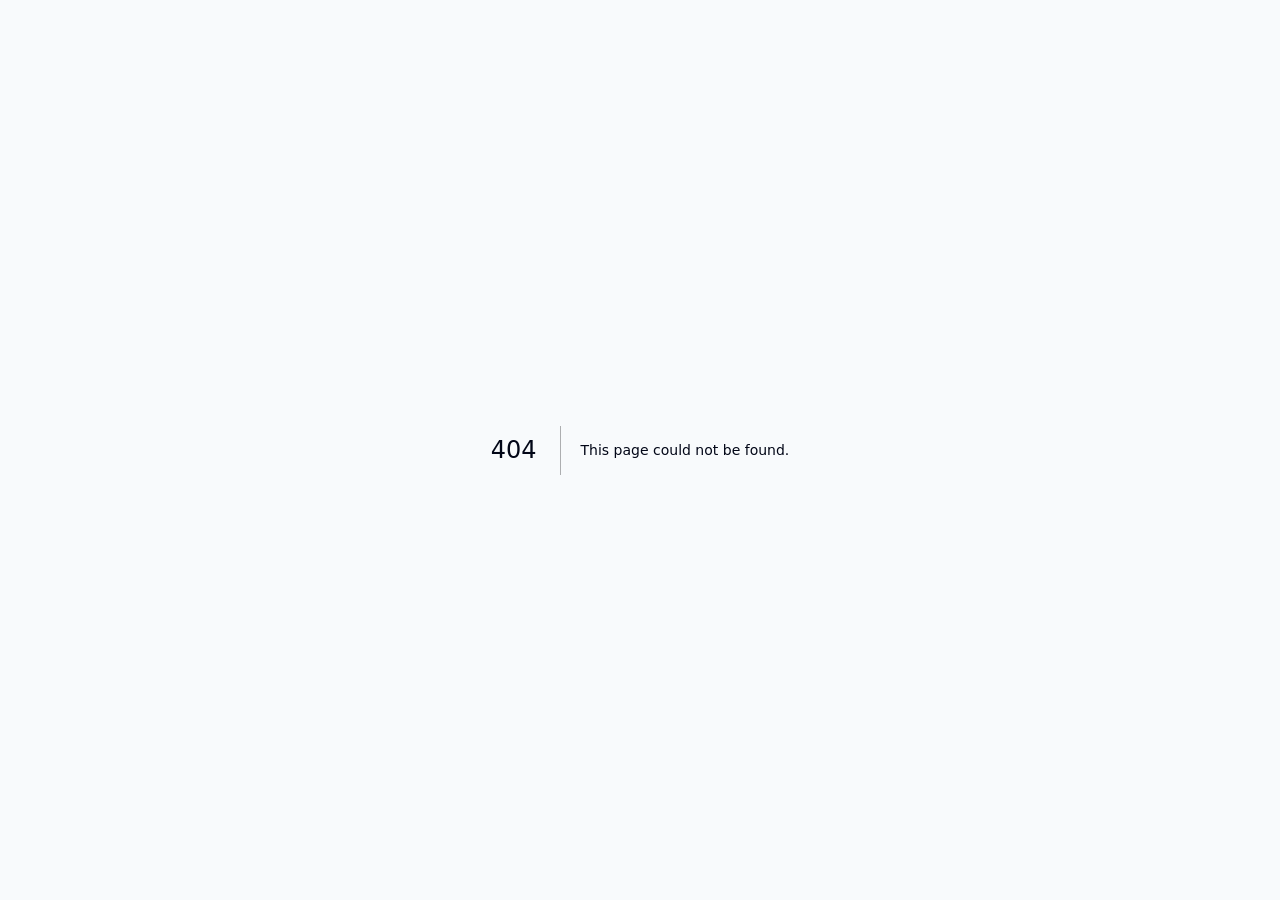
==== 404/index.html @ a160dd70 "Upload iPhone PWA static build" ====
<!DOCTYPE html><!--0t8k7MKoUgMYdH0MTrGW_--><html lang="ko"><head><meta charSet="utf-8"/><meta name="viewport" content="width=device-width, initial-scale=1, viewport-fit=cover"/><link rel="stylesheet" href="/_next/static/css/31eeb3e088074f6b.css" data-precedence="next"/><link rel="preload" as="script" fetchPriority="low" href="/_next/static/chunks/webpack-4772d34723bd25e0.js"/><script src="/_next/static/chunks/4bd1b696-c023c6e3521b1417.js" async=""></script><script src="/_next/static/chunks/255-81ba70bd132d3eed.js" async=""></script><script src="/_next/static/chunks/main-app-3011107ea601bf4b.js" async=""></script><script src="/_next/static/chunks/app/layout-2d18a937ac3cadd8.js" async=""></script><meta name="robots" content="noindex"/><title>404: This page could not be found.</title><meta name="theme-color" content="#0f766e"/><title>깊은샘 묵상</title><meta name="description" content="개인 성경 자료를 읽고 성서일과와 함께 묵상하는 앱"/><meta name="application-name" content="깊은샘 묵상"/><link rel="manifest" href="/manifest.webmanifest"/><meta name="apple-mobile-web-app-capable" content="yes"/><meta name="format-detection" content="telephone=no"/><meta name="mobile-web-app-capable" content="yes"/><meta name="apple-mobile-web-app-title" content="깊은샘 묵상"/><meta name="apple-mobile-web-app-status-bar-style" content="default"/><link rel="icon" href="/icon.svg" type="image/svg+xml"/><link rel="icon" href="/icons/icon-192.png" sizes="192x192" type="image/png"/><link rel="icon" href="/icons/icon-512.png" sizes="512x512" type="image/png"/><link rel="apple-touch-icon" href="/apple-touch-icon.png" sizes="180x180"/><link rel="apple-touch-icon" href="/icons/apple-touch-icon.png" sizes="180x180"/><script src="/_next/static/chunks/polyfills-42372ed130431b0a.js" noModule=""></script></head><body class="bg-slate-50 text-slate-950 antialiased transition-colors dark:bg-[#101418] dark:text-slate-100"><div hidden=""><!--$--><!--/$--></div><script>
(() => {
  try {
    const stored = localStorage.getItem("theme");
    const prefersDark = window.matchMedia("(prefers-color-scheme: dark)").matches;
    const shouldUseDark = stored === "dark" || (!stored || stored === "system") && prefersDark;
    document.documentElement.classList.toggle("dark", shouldUseDark);
  } catch {
    document.documentElement.classList.remove("dark");
  }
})();
</script><div style="font-family:system-ui,&quot;Segoe UI&quot;,Roboto,Helvetica,Arial,sans-serif,&quot;Apple Color Emoji&quot;,&quot;Segoe UI Emoji&quot;;height:100vh;text-align:center;display:flex;flex-direction:column;align-items:center;justify-content:center"><div><style>body{color:#000;background:#fff;margin:0}.next-error-h1{border-right:1px solid rgba(0,0,0,.3)}@media (prefers-color-scheme:dark){body{color:#fff;background:#000}.next-error-h1{border-right:1px solid rgba(255,255,255,.3)}}</style><h1 class="next-error-h1" style="display:inline-block;margin:0 20px 0 0;padding:0 23px 0 0;font-size:24px;font-weight:500;vertical-align:top;line-height:49px">404</h1><div style="display:inline-block"><h2 style="font-size:14px;font-weight:400;line-height:49px;margin:0">This page could not be found.</h2></div></div></div><!--$--><!--/$--><script src="/_next/static/chunks/webpack-4772d34723bd25e0.js" id="_R_" async=""></script><script>(self.__next_f=self.__next_f||[]).push([0])</script><script>self.__next_f.push([1,"1:\"$Sreact.fragment\"\n2:I[747,[\"177\",\"static/chunks/app/layout-2d18a937ac3cadd8.js\"],\"PwaRegister\"]\n3:I[9766,[],\"\"]\n4:I[8924,[],\"\"]\n5:I[4431,[],\"OutletBoundary\"]\n7:I[5278,[],\"AsyncMetadataOutlet\"]\n9:I[4431,[],\"ViewportBoundary\"]\nb:I[4431,[],\"MetadataBoundary\"]\nc:\"$Sreact.suspense\"\ne:I[7150,[],\"\"]\n:HL[\"/_next/static/css/31eeb3e088074f6b.css\",\"style\"]\n"])</script><script>self.__next_f.push([1,"0:{\"P\":null,\"b\":\"0t8k7MKoUgMYdH0MTrGW_\",\"p\":\"\",\"c\":[\"\",\"_not-found\",\"\"],\"i\":false,\"f\":[[[\"\",{\"children\":[\"/_not-found\",{\"children\":[\"__PAGE__\",{}]}]},\"$undefined\",\"$undefined\",true],[\"\",[\"$\",\"$1\",\"c\",{\"children\":[[[\"$\",\"link\",\"0\",{\"rel\":\"stylesheet\",\"href\":\"/_next/static/css/31eeb3e088074f6b.css\",\"precedence\":\"next\",\"crossOrigin\":\"$undefined\",\"nonce\":\"$undefined\"}]],[\"$\",\"html\",null,{\"lang\":\"ko\",\"suppressHydrationWarning\":true,\"children\":[\"$\",\"body\",null,{\"className\":\"bg-slate-50 text-slate-950 antialiased transition-colors dark:bg-[#101418] dark:text-slate-100\",\"children\":[[\"$\",\"script\",null,{\"dangerouslySetInnerHTML\":{\"__html\":\"\\n(() =\u003e {\\n  try {\\n    const stored = localStorage.getItem(\\\"theme\\\");\\n    const prefersDark = window.matchMedia(\\\"(prefers-color-scheme: dark)\\\").matches;\\n    const shouldUseDark = stored === \\\"dark\\\" || (!stored || stored === \\\"system\\\") \u0026\u0026 prefersDark;\\n    document.documentElement.classList.toggle(\\\"dark\\\", shouldUseDark);\\n  } catch {\\n    document.documentElement.classList.remove(\\\"dark\\\");\\n  }\\n})();\\n\"}}],[\"$\",\"$L2\",null,{}],[\"$\",\"$L3\",null,{\"parallelRouterKey\":\"children\",\"error\":\"$undefined\",\"errorStyles\":\"$undefined\",\"errorScripts\":\"$undefined\",\"template\":[\"$\",\"$L4\",null,{}],\"templateStyles\":\"$undefined\",\"templateScripts\":\"$undefined\",\"notFound\":\"$undefined\",\"forbidden\":\"$undefined\",\"unauthorized\":\"$undefined\"}]]}]}]]}],{\"children\":[\"/_not-found\",[\"$\",\"$1\",\"c\",{\"children\":[null,[\"$\",\"$L3\",null,{\"parallelRouterKey\":\"children\",\"error\":\"$undefined\",\"errorStyles\":\"$undefined\",\"errorScripts\":\"$undefined\",\"template\":[\"$\",\"$L4\",null,{}],\"templateStyles\":\"$undefined\",\"templateScripts\":\"$undefined\",\"notFound\":\"$undefined\",\"forbidden\":\"$undefined\",\"unauthorized\":\"$undefined\"}]]}],{\"children\":[\"__PAGE__\",[\"$\",\"$1\",\"c\",{\"children\":[[[\"$\",\"title\",null,{\"children\":\"404: This page could not be found.\"}],[\"$\",\"div\",null,{\"style\":{\"fontFamily\":\"system-ui,\\\"Segoe UI\\\",Roboto,Helvetica,Arial,sans-serif,\\\"Apple Color Emoji\\\",\\\"Segoe UI Emoji\\\"\",\"height\":\"100vh\",\"textAlign\":\"center\",\"display\":\"flex\",\"flexDirection\":\"column\",\"alignItems\":\"center\",\"justifyContent\":\"center\"},\"children\":[\"$\",\"div\",null,{\"children\":[[\"$\",\"style\",null,{\"dangerouslySetInnerHTML\":{\"__html\":\"body{color:#000;background:#fff;margin:0}.next-error-h1{border-right:1px solid rgba(0,0,0,.3)}@media (prefers-color-scheme:dark){body{color:#fff;background:#000}.next-error-h1{border-right:1px solid rgba(255,255,255,.3)}}\"}}],[\"$\",\"h1\",null,{\"className\":\"next-error-h1\",\"style\":{\"display\":\"inline-block\",\"margin\":\"0 20px 0 0\",\"padding\":\"0 23px 0 0\",\"fontSize\":24,\"fontWeight\":500,\"verticalAlign\":\"top\",\"lineHeight\":\"49px\"},\"children\":404}],[\"$\",\"div\",null,{\"style\":{\"display\":\"inline-block\"},\"children\":[\"$\",\"h2\",null,{\"style\":{\"fontSize\":14,\"fontWeight\":400,\"lineHeight\":\"49px\",\"margin\":0},\"children\":\"This page could not be found.\"}]}]]}]}]],null,[\"$\",\"$L5\",null,{\"children\":[\"$L6\",[\"$\",\"$L7\",null,{\"promise\":\"$@8\"}]]}]]}],{},null,false]},null,false]},null,false],[\"$\",\"$1\",\"h\",{\"children\":[[\"$\",\"meta\",null,{\"name\":\"robots\",\"content\":\"noindex\"}],[[\"$\",\"$L9\",null,{\"children\":\"$La\"}],null],[\"$\",\"$Lb\",null,{\"children\":[\"$\",\"div\",null,{\"hidden\":true,\"children\":[\"$\",\"$c\",null,{\"fallback\":null,\"children\":\"$Ld\"}]}]}]]}],false]],\"m\":\"$undefined\",\"G\":[\"$e\",[]],\"s\":false,\"S\":true}\n"])</script><script>self.__next_f.push([1,"a:[[\"$\",\"meta\",\"0\",{\"charSet\":\"utf-8\"}],[\"$\",\"meta\",\"1\",{\"name\":\"viewport\",\"content\":\"width=device-width, initial-scale=1, viewport-fit=cover\"}],[\"$\",\"meta\",\"2\",{\"name\":\"theme-color\",\"content\":\"#0f766e\"}]]\n6:null\n"])</script><script>self.__next_f.push([1,"f:I[622,[],\"IconMark\"]\n"])</script><script>self.__next_f.push([1,"8:{\"metadata\":[[\"$\",\"title\",\"0\",{\"children\":\"깊은샘 묵상\"}],[\"$\",\"meta\",\"1\",{\"name\":\"description\",\"content\":\"개인 성경 자료를 읽고 성서일과와 함께 묵상하는 앱\"}],[\"$\",\"meta\",\"2\",{\"name\":\"application-name\",\"content\":\"깊은샘 묵상\"}],[\"$\",\"link\",\"3\",{\"rel\":\"manifest\",\"href\":\"/manifest.webmanifest\",\"crossOrigin\":\"$undefined\"}],[\"$\",\"meta\",\"4\",{\"name\":\"apple-mobile-web-app-capable\",\"content\":\"yes\"}],[\"$\",\"meta\",\"5\",{\"name\":\"format-detection\",\"content\":\"telephone=no\"}],[\"$\",\"meta\",\"6\",{\"name\":\"mobile-web-app-capable\",\"content\":\"yes\"}],[\"$\",\"meta\",\"7\",{\"name\":\"apple-mobile-web-app-title\",\"content\":\"깊은샘 묵상\"}],[\"$\",\"meta\",\"8\",{\"name\":\"apple-mobile-web-app-status-bar-style\",\"content\":\"default\"}],[\"$\",\"link\",\"9\",{\"rel\":\"icon\",\"href\":\"/icon.svg\",\"type\":\"image/svg+xml\"}],[\"$\",\"link\",\"10\",{\"rel\":\"icon\",\"href\":\"/icons/icon-192.png\",\"sizes\":\"192x192\",\"type\":\"image/png\"}],[\"$\",\"link\",\"11\",{\"rel\":\"icon\",\"href\":\"/icons/icon-512.png\",\"sizes\":\"512x512\",\"type\":\"image/png\"}],[\"$\",\"link\",\"12\",{\"rel\":\"apple-touch-icon\",\"href\":\"/apple-touch-icon.png\",\"sizes\":\"180x180\"}],[\"$\",\"link\",\"13\",{\"rel\":\"apple-touch-icon\",\"href\":\"/icons/apple-touch-icon.png\",\"sizes\":\"180x180\"}],[\"$\",\"$Lf\",\"14\",{}]],\"error\":null,\"digest\":\"$undefined\"}\n"])</script><script>self.__next_f.push([1,"d:\"$8:metadata\"\n"])</script></body></html>
---- _next/static/css/31eeb3e088074f6b.css ----
*,:after,:before{--tw-border-spacing-x:0;--tw-border-spacing-y:0;--tw-translate-x:0;--tw-translate-y:0;--tw-rotate:0;--tw-skew-x:0;--tw-skew-y:0;--tw-scale-x:1;--tw-scale-y:1;--tw-pan-x: ;--tw-pan-y: ;--tw-pinch-zoom: ;--tw-scroll-snap-strictness:proximity;--tw-gradient-from-position: ;--tw-gradient-via-position: ;--tw-gradient-to-position: ;--tw-ordinal: ;--tw-slashed-zero: ;--tw-numeric-figure: ;--tw-numeric-spacing: ;--tw-numeric-fraction: ;--tw-ring-inset: ;--tw-ring-offset-width:0px;--tw-ring-offset-color:#fff;--tw-ring-color:rgb(59 130 246/0.5);--tw-ring-offset-shadow:0 0 #0000;--tw-ring-shadow:0 0 #0000;--tw-shadow:0 0 #0000;--tw-shadow-colored:0 0 #0000;--tw-blur: ;--tw-brightness: ;--tw-contrast: ;--tw-grayscale: ;--tw-hue-rotate: ;--tw-invert: ;--tw-saturate: ;--tw-sepia: ;--tw-drop-shadow: ;--tw-backdrop-blur: ;--tw-backdrop-brightness: ;--tw-backdrop-contrast: ;--tw-backdrop-grayscale: ;--tw-backdrop-hue-rotate: ;--tw-backdrop-invert: ;--tw-backdrop-opacity: ;--tw-backdrop-saturate: ;--tw-backdrop-sepia: ;--tw-contain-size: ;--tw-contain-layout: ;--tw-contain-paint: ;--tw-contain-style: }::backdrop{--tw-border-spacing-x:0;--tw-border-spacing-y:0;--tw-translate-x:0;--tw-translate-y:0;--tw-rotate:0;--tw-skew-x:0;--tw-skew-y:0;--tw-scale-x:1;--tw-scale-y:1;--tw-pan-x: ;--tw-pan-y: ;--tw-pinch-zoom: ;--tw-scroll-snap-strictness:proximity;--tw-gradient-from-position: ;--tw-gradient-via-position: ;--tw-gradient-to-position: ;--tw-ordinal: ;--tw-slashed-zero: ;--tw-numeric-figure: ;--tw-numeric-spacing: ;--tw-numeric-fraction: ;--tw-ring-inset: ;--tw-ring-offset-width:0px;--tw-ring-offset-color:#fff;--tw-ring-color:rgb(59 130 246/0.5);--tw-ring-offset-shadow:0 0 #0000;--tw-ring-shadow:0 0 #0000;--tw-shadow:0 0 #0000;--tw-shadow-colored:0 0 #0000;--tw-blur: ;--tw-brightness: ;--tw-contrast: ;--tw-grayscale: ;--tw-hue-rotate: ;--tw-invert: ;--tw-saturate: ;--tw-sepia: ;--tw-drop-shadow: ;--tw-backdrop-blur: ;--tw-backdrop-brightness: ;--tw-backdrop-contrast: ;--tw-backdrop-grayscale: ;--tw-backdrop-hue-rotate: ;--tw-backdrop-invert: ;--tw-backdrop-opacity: ;--tw-backdrop-saturate: ;--tw-backdrop-sepia: ;--tw-contain-size: ;--tw-contain-layout: ;--tw-contain-paint: ;--tw-contain-style: }/*
! tailwindcss v3.4.19 | MIT License | https://tailwindcss.com
*/*,:after,:before{box-sizing:border-box;border:0 solid #e5e7eb}:after,:before{--tw-content:""}:host,html{line-height:1.5;-webkit-text-size-adjust:100%;-moz-tab-size:4;-o-tab-size:4;tab-size:4;font-family:Inter,Pretendard,ui-sans-serif,system-ui,sans-serif;font-feature-settings:normal;font-variation-settings:normal;-webkit-tap-highlight-color:transparent}body{line-height:inherit}hr{height:0;color:inherit;border-top-width:1px}abbr:where([title]){-webkit-text-decoration:underline dotted;text-decoration:underline dotted}h1,h2,h3,h4,h5,h6{font-size:inherit;font-weight:inherit}a{color:inherit;text-decoration:inherit}b,strong{font-weight:bolder}code,kbd,pre,samp{font-family:ui-monospace,SFMono-Regular,Menlo,Monaco,Consolas,Liberation Mono,Courier New,monospace;font-feature-settings:normal;font-variation-settings:normal;font-size:1em}small{font-size:80%}sub,sup{font-size:75%;line-height:0;position:relative;vertical-align:baseline}sub{bottom:-.25em}sup{top:-.5em}table{text-indent:0;border-color:inherit;border-collapse:collapse}button,input,optgroup,select,textarea{font-family:inherit;font-feature-settings:inherit;font-variation-settings:inherit;font-size:100%;font-weight:inherit;line-height:inherit;letter-spacing:inherit;color:inherit;margin:0;padding:0}button,select{text-transform:none}button,input:where([type=button]),input:where([type=reset]),input:where([type=submit]){-webkit-appearance:button;background-color:transparent;background-image:none}:-moz-focusring{outline:auto}:-moz-ui-invalid{box-shadow:none}progress{vertical-align:baseline}::-webkit-inner-spin-button,::-webkit-outer-spin-button{height:auto}[type=search]{-webkit-appearance:textfield;outline-offset:-2px}::-webkit-search-decoration{-webkit-appearance:none}::-webkit-file-upload-button{-webkit-appearance:button;font:inherit}summary{display:list-item}blockquote,dd,dl,figure,h1,h2,h3,h4,h5,h6,hr,p,pre{margin:0}fieldset{margin:0}fieldset,legend{padding:0}menu,ol,ul{list-style:none;margin:0;padding:0}dialog{padding:0}textarea{resize:vertical}input::-moz-placeholder,textarea::-moz-placeholder{opacity:1;color:#9ca3af}input::placeholder,textarea::placeholder{opacity:1;color:#9ca3af}[role=button],button{cursor:pointer}:disabled{cursor:default}audio,canvas,embed,iframe,img,object,svg,video{display:block;vertical-align:middle}img,video{max-width:100%;height:auto}[hidden]:where(:not([hidden=until-found])){display:none}.sr-only{position:absolute;width:1px;height:1px;padding:0;margin:-1px;overflow:hidden;clip:rect(0,0,0,0);white-space:nowrap;border-width:0}.pointer-events-none{pointer-events:none}.fixed{position:fixed}.absolute{position:absolute}.relative{position:relative}.sticky{position:sticky}.inset-0{inset:0}.bottom-0{bottom:0}.left-3{left:.75rem}.right-3{right:.75rem}.top-0{top:0}.top-1\/2{top:50%}.z-20{z-index:20}.z-30{z-index:30}.z-50{z-index:50}.m-4{margin:1rem}.-mx-4{margin-left:-1rem;margin-right:-1rem}.mx-auto{margin-left:auto;margin-right:auto}.mb-5{margin-bottom:1.25rem}.ml-auto{margin-left:auto}.mr-2{margin-right:.5rem}.mt-0\.5{margin-top:.125rem}.mt-1{margin-top:.25rem}.mt-2{margin-top:.5rem}.mt-3{margin-top:.75rem}.mt-4{margin-top:1rem}.mt-5{margin-top:1.25rem}.mt-6{margin-top:1.5rem}.line-clamp-2{overflow:hidden;display:-webkit-box;-webkit-box-orient:vertical;-webkit-line-clamp:2}.block{display:block}.flex{display:flex}.inline-flex{display:inline-flex}.grid{display:grid}.inline-grid{display:inline-grid}.hidden{display:none}.size-10{width:2.5rem;height:2.5rem}.size-3\.5{width:.875rem;height:.875rem}.size-4{width:1rem;height:1rem}.size-5{width:1.25rem;height:1.25rem}.size-8{width:2rem;height:2rem}.size-9{width:2.25rem;height:2.25rem}.h-10{height:2.5rem}.h-11{height:2.75rem}.h-12{height:3rem}.h-2{height:.5rem}.h-9{height:2.25rem}.h-full{height:100%}.max-h-56{max-height:14rem}.max-h-72{max-height:18rem}.max-h-80{max-height:20rem}.max-h-\[calc\(100vh-2rem\)\]{max-height:calc(100vh - 2rem)}.min-h-10{min-height:2.5rem}.min-h-11{min-height:2.75rem}.min-h-20{min-height:5rem}.min-h-24{min-height:6rem}.min-h-8{min-height:2rem}.min-h-9{min-height:2.25rem}.min-h-\[260px\]{min-height:260px}.min-h-\[280px\]{min-height:280px}.min-h-\[320px\]{min-height:320px}.w-11{width:2.75rem}.w-fit{width:-moz-fit-content;width:fit-content}.w-full{width:100%}.min-w-0{min-width:0}.max-w-3xl{max-width:48rem}.max-w-5xl{max-width:64rem}.max-w-6xl{max-width:72rem}.max-w-7xl{max-width:80rem}.max-w-full{max-width:100%}.max-w-md{max-width:28rem}.max-w-sm{max-width:24rem}.flex-1{flex:1 1 0%}.shrink-0{flex-shrink:0}.-translate-y-1\/2{--tw-translate-y:-50%}.-translate-y-1\/2,.rotate-180{transform:translate(var(--tw-translate-x),var(--tw-translate-y)) rotate(var(--tw-rotate)) skewX(var(--tw-skew-x)) skewY(var(--tw-skew-y)) scaleX(var(--tw-scale-x)) scaleY(var(--tw-scale-y))}.rotate-180{--tw-rotate:180deg}@keyframes spin{to{transform:rotate(1turn)}}.animate-spin{animation:spin 1s linear infinite}.cursor-pointer{cursor:pointer}.resize-y{resize:vertical}.appearance-none{-webkit-appearance:none;-moz-appearance:none;appearance:none}.grid-cols-2{grid-template-columns:repeat(2,minmax(0,1fr))}.grid-cols-3{grid-template-columns:repeat(3,minmax(0,1fr))}.grid-cols-5{grid-template-columns:repeat(5,minmax(0,1fr))}.grid-cols-6{grid-template-columns:repeat(6,minmax(0,1fr))}.grid-cols-\[38px_minmax\(0\2c 1fr\)\]{grid-template-columns:38px minmax(0,1fr)}.flex-col{flex-direction:column}.flex-col-reverse{flex-direction:column-reverse}.flex-wrap{flex-wrap:wrap}.place-items-center{place-items:center}.items-start{align-items:flex-start}.items-end{align-items:flex-end}.items-center{align-items:center}.justify-end{justify-content:flex-end}.justify-center{justify-content:center}.justify-between{justify-content:space-between}.gap-1{gap:.25rem}.gap-1\.5{gap:.375rem}.gap-2{gap:.5rem}.gap-3{gap:.75rem}.gap-4{gap:1rem}.gap-5{gap:1.25rem}.gap-6{gap:1.5rem}.space-y-3>:not([hidden])~:not([hidden]){--tw-space-y-reverse:0;margin-top:calc(.75rem * calc(1 - var(--tw-space-y-reverse)));margin-bottom:calc(.75rem * var(--tw-space-y-reverse))}.space-y-4>:not([hidden])~:not([hidden]){--tw-space-y-reverse:0;margin-top:calc(1rem * calc(1 - var(--tw-space-y-reverse)));margin-bottom:calc(1rem * var(--tw-space-y-reverse))}.space-y-6>:not([hidden])~:not([hidden]){--tw-space-y-reverse:0;margin-top:calc(1.5rem * calc(1 - var(--tw-space-y-reverse)));margin-bottom:calc(1.5rem * var(--tw-space-y-reverse))}.divide-y>:not([hidden])~:not([hidden]){--tw-divide-y-reverse:0;border-top-width:calc(1px * calc(1 - var(--tw-divide-y-reverse)));border-bottom-width:calc(1px * var(--tw-divide-y-reverse))}.divide-slate-100>:not([hidden])~:not([hidden]){--tw-divide-opacity:1;border-color:rgb(241 245 249/var(--tw-divide-opacity,1))}.self-end{align-self:flex-end}.overflow-hidden{overflow:hidden}.overflow-x-auto{overflow-x:auto}.overflow-y-auto{overflow-y:auto}.truncate{overflow:hidden;text-overflow:ellipsis;white-space:nowrap}.rounded{border-radius:.25rem}.rounded-2xl{border-radius:1rem}.rounded-3xl{border-radius:1.5rem}.rounded-full{border-radius:9999px}.rounded-lg{border-radius:.5rem}.rounded-md{border-radius:.375rem}.rounded-xl{border-radius:.75rem}.border{border-width:1px}.border-b{border-bottom-width:1px}.border-l{border-left-width:1px}.border-l-2{border-left-width:2px}.border-r{border-right-width:1px}.border-t{border-top-width:1px}.border-dashed{border-style:dashed}.border-red-200{--tw-border-opacity:1;border-color:rgb(254 202 202/var(--tw-border-opacity,1))}.border-rose-200{--tw-border-opacity:1;border-color:rgb(254 205 211/var(--tw-border-opacity,1))}.border-slate-100{--tw-border-opacity:1;border-color:rgb(241 245 249/var(--tw-border-opacity,1))}.border-slate-200{--tw-border-opacity:1;border-color:rgb(226 232 240/var(--tw-border-opacity,1))}.border-slate-200\/70{border-color:rgb(226 232 240/.7)}.border-slate-300{--tw-border-opacity:1;border-color:rgb(203 213 225/var(--tw-border-opacity,1))}.border-stone-200{--tw-border-opacity:1;border-color:rgb(231 229 228/var(--tw-border-opacity,1))}.border-stone-300{--tw-border-opacity:1;border-color:rgb(214 211 209/var(--tw-border-opacity,1))}.border-teal-100{--tw-border-opacity:1;border-color:rgb(204 251 241/var(--tw-border-opacity,1))}.border-teal-200{--tw-border-opacity:1;border-color:rgb(153 246 228/var(--tw-border-opacity,1))}.border-teal-500{--tw-border-opacity:1;border-color:rgb(20 184 166/var(--tw-border-opacity,1))}.bg-amber-200{--tw-bg-opacity:1;background-color:rgb(253 230 138/var(--tw-bg-opacity,1))}.bg-red-50{--tw-bg-opacity:1;background-color:rgb(254 242 242/var(--tw-bg-opacity,1))}.bg-red-700{--tw-bg-opacity:1;background-color:rgb(185 28 28/var(--tw-bg-opacity,1))}.bg-rose-50{--tw-bg-opacity:1;background-color:rgb(255 241 242/var(--tw-bg-opacity,1))}.bg-slate-100{--tw-bg-opacity:1;background-color:rgb(241 245 249/var(--tw-bg-opacity,1))}.bg-slate-200{--tw-bg-opacity:1;background-color:rgb(226 232 240/var(--tw-bg-opacity,1))}.bg-slate-50{--tw-bg-opacity:1;background-color:rgb(248 250 252/var(--tw-bg-opacity,1))}.bg-slate-50\/95{background-color:rgb(248 250 252/.95)}.bg-slate-900{--tw-bg-opacity:1;background-color:rgb(15 23 42/var(--tw-bg-opacity,1))}.bg-slate-950\/30{background-color:rgb(2 6 23/.3)}.bg-slate-950\/45{background-color:rgb(2 6 23/.45)}.bg-stone-200{--tw-bg-opacity:1;background-color:rgb(231 229 228/var(--tw-bg-opacity,1))}.bg-stone-50{--tw-bg-opacity:1;background-color:rgb(250 250 249/var(--tw-bg-opacity,1))}.bg-stone-50\/95{background-color:rgb(250 250 249/.95)}.bg-teal-200{--tw-bg-opacity:1;background-color:rgb(153 246 228/var(--tw-bg-opacity,1))}.bg-teal-50{--tw-bg-opacity:1;background-color:rgb(240 253 250/var(--tw-bg-opacity,1))}.bg-teal-50\/60{background-color:rgb(240 253 250/.6)}.bg-teal-50\/70{background-color:rgb(240 253 250/.7)}.bg-teal-50\/80{background-color:rgb(240 253 250/.8)}.bg-teal-500{--tw-bg-opacity:1;background-color:rgb(20 184 166/var(--tw-bg-opacity,1))}.bg-teal-600{--tw-bg-opacity:1;background-color:rgb(13 148 136/var(--tw-bg-opacity,1))}.bg-teal-700{--tw-bg-opacity:1;background-color:rgb(15 118 110/var(--tw-bg-opacity,1))}.bg-transparent{background-color:transparent}.bg-white{--tw-bg-opacity:1;background-color:rgb(255 255 255/var(--tw-bg-opacity,1))}.bg-white\/50{background-color:rgb(255 255 255/.5)}.bg-white\/80{background-color:rgb(255 255 255/.8)}.p-1{padding:.25rem}.p-2{padding:.5rem}.p-3{padding:.75rem}.p-4{padding:1rem}.p-5{padding:1.25rem}.p-6{padding:1.5rem}.px-0\.5{padding-left:.125rem;padding-right:.125rem}.px-1{padding-left:.25rem;padding-right:.25rem}.px-2{padding-left:.5rem;padding-right:.5rem}.px-2\.5{padding-left:.625rem;padding-right:.625rem}.px-3{padding-left:.75rem;padding-right:.75rem}.px-4{padding-left:1rem;padding-right:1rem}.px-5{padding-left:1.25rem;padding-right:1.25rem}.py-0{padding-top:0;padding-bottom:0}.py-0\.5{padding-top:.125rem;padding-bottom:.125rem}.py-1{padding-top:.25rem;padding-bottom:.25rem}.py-1\.5{padding-top:.375rem;padding-bottom:.375rem}.py-2{padding-top:.5rem;padding-bottom:.5rem}.py-3{padding-top:.75rem;padding-bottom:.75rem}.py-4{padding-top:1rem;padding-bottom:1rem}.py-5{padding-top:1.25rem;padding-bottom:1.25rem}.pb-1{padding-bottom:.25rem}.pb-24{padding-bottom:6rem}.pl-3{padding-left:.75rem}.pl-4{padding-left:1rem}.pl-9{padding-left:2.25rem}.pr-1{padding-right:.25rem}.pr-3{padding-right:.75rem}.pr-9{padding-right:2.25rem}.pt-3{padding-top:.75rem}.pt-4{padding-top:1rem}.pt-6{padding-top:1.5rem}.text-left{text-align:left}.text-center{text-align:center}.font-mono{font-family:ui-monospace,SFMono-Regular,Menlo,Monaco,Consolas,Liberation Mono,Courier New,monospace}.font-serif{font-family:Georgia,Noto Serif KR,serif}.text-2xl{font-size:1.5rem;line-height:2rem}.text-3xl{font-size:1.875rem;line-height:2.25rem}.text-4xl{font-size:2.25rem;line-height:2.5rem}.text-5xl{font-size:3rem;line-height:1}.text-\[0\.92em\]{font-size:.92em}.text-\[11px\]{font-size:11px}.text-base{font-size:1rem;line-height:1.5rem}.text-lg{font-size:1.125rem;line-height:1.75rem}.text-sm{font-size:.875rem;line-height:1.25rem}.text-xl{font-size:1.25rem;line-height:1.75rem}.text-xs{font-size:.75rem;line-height:1rem}.font-medium{font-weight:500}.font-semibold{font-weight:600}.uppercase{text-transform:uppercase}.italic{font-style:italic}.tabular-nums{--tw-numeric-spacing:tabular-nums;font-variant-numeric:var(--tw-ordinal) var(--tw-slashed-zero) var(--tw-numeric-figure) var(--tw-numeric-spacing) var(--tw-numeric-fraction)}.leading-5{line-height:1.25rem}.leading-6{line-height:1.5rem}.leading-7{line-height:1.75rem}.leading-8{line-height:2rem}.leading-9{line-height:2.25rem}.tracking-\[0\.12em\]{letter-spacing:.12em}.tracking-\[0\.16em\]{letter-spacing:.16em}.tracking-\[0\.18em\]{letter-spacing:.18em}.tracking-normal{letter-spacing:0}.tracking-tight{letter-spacing:-.025em}.text-red-600{--tw-text-opacity:1;color:rgb(220 38 38/var(--tw-text-opacity,1))}.text-red-700{--tw-text-opacity:1;color:rgb(185 28 28/var(--tw-text-opacity,1))}.text-red-800{--tw-text-opacity:1;color:rgb(153 27 27/var(--tw-text-opacity,1))}.text-rose-800{--tw-text-opacity:1;color:rgb(159 18 57/var(--tw-text-opacity,1))}.text-slate-400{--tw-text-opacity:1;color:rgb(148 163 184/var(--tw-text-opacity,1))}.text-slate-500{--tw-text-opacity:1;color:rgb(100 116 139/var(--tw-text-opacity,1))}.text-slate-600{--tw-text-opacity:1;color:rgb(71 85 105/var(--tw-text-opacity,1))}.text-slate-700{--tw-text-opacity:1;color:rgb(51 65 85/var(--tw-text-opacity,1))}.text-slate-800{--tw-text-opacity:1;color:rgb(30 41 59/var(--tw-text-opacity,1))}.text-slate-900{--tw-text-opacity:1;color:rgb(15 23 42/var(--tw-text-opacity,1))}.text-slate-950{--tw-text-opacity:1;color:rgb(2 6 23/var(--tw-text-opacity,1))}.text-stone-400{--tw-text-opacity:1;color:rgb(168 162 158/var(--tw-text-opacity,1))}.text-stone-500{--tw-text-opacity:1;color:rgb(120 113 108/var(--tw-text-opacity,1))}.text-stone-600{--tw-text-opacity:1;color:rgb(87 83 78/var(--tw-text-opacity,1))}.text-stone-700{--tw-text-opacity:1;color:rgb(68 64 60/var(--tw-text-opacity,1))}.text-stone-900{--tw-text-opacity:1;color:rgb(28 25 23/var(--tw-text-opacity,1))}.text-stone-950{--tw-text-opacity:1;color:rgb(12 10 9/var(--tw-text-opacity,1))}.text-teal-700{--tw-text-opacity:1;color:rgb(15 118 110/var(--tw-text-opacity,1))}.text-teal-800{--tw-text-opacity:1;color:rgb(17 94 89/var(--tw-text-opacity,1))}.text-teal-900{--tw-text-opacity:1;color:rgb(19 78 74/var(--tw-text-opacity,1))}.text-teal-900\/80{color:rgb(19 78 74/.8)}.text-teal-950{--tw-text-opacity:1;color:rgb(4 47 46/var(--tw-text-opacity,1))}.text-white{--tw-text-opacity:1;color:rgb(255 255 255/var(--tw-text-opacity,1))}.antialiased{-webkit-font-smoothing:antialiased;-moz-osx-font-smoothing:grayscale}.accent-teal-600{accent-color:#0d9488}.accent-teal-700{accent-color:#0f766e}.opacity-60{opacity:.6}.shadow-sm{--tw-shadow:0 1px 2px 0 rgb(0 0 0/0.05);--tw-shadow-colored:0 1px 2px 0 var(--tw-shadow-color)}.shadow-sm,.shadow-soft{box-shadow:var(--tw-ring-offset-shadow,0 0 #0000),var(--tw-ring-shadow,0 0 #0000),var(--tw-shadow)}.shadow-soft{--tw-shadow:0 16px 48px -32px rgba(15,23,42,0.35);--tw-shadow-colored:0 16px 48px -32px var(--tw-shadow-color)}.shadow-xl{--tw-shadow:0 20px 25px -5px rgb(0 0 0/0.1),0 8px 10px -6px rgb(0 0 0/0.1);--tw-shadow-colored:0 20px 25px -5px var(--tw-shadow-color),0 8px 10px -6px var(--tw-shadow-color);box-shadow:var(--tw-ring-offset-shadow,0 0 #0000),var(--tw-ring-shadow,0 0 #0000),var(--tw-shadow)}.outline-none{outline:2px solid transparent;outline-offset:2px}.ring-2{--tw-ring-offset-shadow:var(--tw-ring-inset) 0 0 0 var(--tw-ring-offset-width) var(--tw-ring-offset-color);--tw-ring-shadow:var(--tw-ring-inset) 0 0 0 calc(2px + var(--tw-ring-offset-width)) var(--tw-ring-color);box-shadow:var(--tw-ring-offset-shadow),var(--tw-ring-shadow),var(--tw-shadow,0 0 #0000)}.ring-teal-200{--tw-ring-opacity:1;--tw-ring-color:rgb(153 246 228/var(--tw-ring-opacity,1))}.filter{filter:var(--tw-blur) var(--tw-brightness) var(--tw-contrast) var(--tw-grayscale) var(--tw-hue-rotate) var(--tw-invert) var(--tw-saturate) var(--tw-sepia) var(--tw-drop-shadow)}.backdrop-blur{--tw-backdrop-blur:blur(8px)}.backdrop-blur,.backdrop-blur-sm{backdrop-filter:var(--tw-backdrop-blur) var(--tw-backdrop-brightness) var(--tw-backdrop-contrast) var(--tw-backdrop-grayscale) var(--tw-backdrop-hue-rotate) var(--tw-backdrop-invert) var(--tw-backdrop-opacity) var(--tw-backdrop-saturate) var(--tw-backdrop-sepia)}.backdrop-blur-sm{--tw-backdrop-blur:blur(4px)}.transition{transition-property:color,background-color,border-color,text-decoration-color,fill,stroke,opacity,box-shadow,transform,filter,backdrop-filter;transition-timing-function:cubic-bezier(.4,0,.2,1);transition-duration:.15s}.transition-colors{transition-property:color,background-color,border-color,text-decoration-color,fill,stroke;transition-timing-function:cubic-bezier(.4,0,.2,1);transition-duration:.15s}:root{color-scheme:light;--app-safe-bottom:env(safe-area-inset-bottom,0px);--app-bottom-room:calc(5rem + var(--app-safe-bottom));--app-sticky-bottom-room:calc(0.75rem + var(--app-safe-bottom))}.dark{color-scheme:dark}html{min-height:100%;background:#f8fafc}html.dark{background:#101418}body{margin:0;text-rendering:optimizeLegibility}.min-h-screen,body{min-height:100vh;min-height:100dvh}::-moz-selection{background:rgba(20,184,166,.24)}::selection{background:rgba(20,184,166,.24)}button,select{font:inherit}.reader-scrollbar{scrollbar-width:thin;scrollbar-color:rgba(100,116,139,.45) transparent}.app-page-bottom{padding-bottom:var(--app-bottom-room)}.app-sticky-bottom{padding-bottom:var(--app-sticky-bottom-room)}@media (max-width:640px){:root{--app-bottom-room:calc(9rem + var(--app-safe-bottom));--app-sticky-bottom-room:calc(5rem + var(--app-safe-bottom))}}.file\:mr-3::file-selector-button{margin-right:.75rem}.file\:rounded-md::file-selector-button{border-radius:.375rem}.file\:border-0::file-selector-button{border-width:0}.file\:bg-slate-900::file-selector-button{--tw-bg-opacity:1;background-color:rgb(15 23 42/var(--tw-bg-opacity,1))}.file\:px-3::file-selector-button{padding-left:.75rem;padding-right:.75rem}.file\:py-2::file-selector-button{padding-top:.5rem;padding-bottom:.5rem}.file\:text-sm::file-selector-button{font-size:.875rem;line-height:1.25rem}.file\:font-semibold::file-selector-button{font-weight:600}.file\:text-white::file-selector-button{--tw-text-opacity:1;color:rgb(255 255 255/var(--tw-text-opacity,1))}.placeholder\:text-slate-400::-moz-placeholder{--tw-text-opacity:1;color:rgb(148 163 184/var(--tw-text-opacity,1))}.placeholder\:text-slate-400::placeholder{--tw-text-opacity:1;color:rgb(148 163 184/var(--tw-text-opacity,1))}.hover\:border-teal-500:hover{--tw-border-opacity:1;border-color:rgb(20 184 166/var(--tw-border-opacity,1))}.hover\:bg-red-50:hover{--tw-bg-opacity:1;background-color:rgb(254 242 242/var(--tw-bg-opacity,1))}.hover\:bg-red-800:hover{--tw-bg-opacity:1;background-color:rgb(153 27 27/var(--tw-bg-opacity,1))}.hover\:bg-slate-100:hover{--tw-bg-opacity:1;background-color:rgb(241 245 249/var(--tw-bg-opacity,1))}.hover\:bg-slate-200:hover{--tw-bg-opacity:1;background-color:rgb(226 232 240/var(--tw-bg-opacity,1))}.hover\:bg-slate-50:hover{--tw-bg-opacity:1;background-color:rgb(248 250 252/var(--tw-bg-opacity,1))}.hover\:bg-slate-800:hover{--tw-bg-opacity:1;background-color:rgb(30 41 59/var(--tw-bg-opacity,1))}.hover\:bg-stone-100:hover{--tw-bg-opacity:1;background-color:rgb(245 245 244/var(--tw-bg-opacity,1))}.hover\:bg-stone-300:hover{--tw-bg-opacity:1;background-color:rgb(214 211 209/var(--tw-bg-opacity,1))}.hover\:bg-teal-50:hover{--tw-bg-opacity:1;background-color:rgb(240 253 250/var(--tw-bg-opacity,1))}.hover\:bg-teal-50\/50:hover{background-color:rgb(240 253 250/.5)}.hover\:bg-teal-500:hover{--tw-bg-opacity:1;background-color:rgb(20 184 166/var(--tw-bg-opacity,1))}.hover\:bg-teal-800:hover{--tw-bg-opacity:1;background-color:rgb(17 94 89/var(--tw-bg-opacity,1))}.hover\:bg-white:hover{--tw-bg-opacity:1;background-color:rgb(255 255 255/var(--tw-bg-opacity,1))}.hover\:bg-white\/80:hover{background-color:rgb(255 255 255/.8)}.hover\:text-red-600:hover{--tw-text-opacity:1;color:rgb(220 38 38/var(--tw-text-opacity,1))}.hover\:text-slate-900:hover{--tw-text-opacity:1;color:rgb(15 23 42/var(--tw-text-opacity,1))}.hover\:text-slate-950:hover{--tw-text-opacity:1;color:rgb(2 6 23/var(--tw-text-opacity,1))}.hover\:text-stone-950:hover{--tw-text-opacity:1;color:rgb(12 10 9/var(--tw-text-opacity,1))}.focus\:border-teal-500:focus{--tw-border-opacity:1;border-color:rgb(20 184 166/var(--tw-border-opacity,1))}.focus\:border-teal-600:focus{--tw-border-opacity:1;border-color:rgb(13 148 136/var(--tw-border-opacity,1))}.focus\:outline-none:focus{outline:2px solid transparent;outline-offset:2px}.focus\:ring-4:focus{--tw-ring-offset-shadow:var(--tw-ring-inset) 0 0 0 var(--tw-ring-offset-width) var(--tw-ring-offset-color);--tw-ring-shadow:var(--tw-ring-inset) 0 0 0 calc(4px + var(--tw-ring-offset-width)) var(--tw-ring-color);box-shadow:var(--tw-ring-offset-shadow),var(--tw-ring-shadow),var(--tw-shadow,0 0 #0000)}.focus\:ring-teal-500\/15:focus{--tw-ring-color:rgb(20 184 166/0.15)}.focus\:ring-teal-600\/10:focus{--tw-ring-color:rgb(13 148 136/0.1)}.focus-visible\:ring-2:focus-visible{--tw-ring-offset-shadow:var(--tw-ring-inset) 0 0 0 var(--tw-ring-offset-width) var(--tw-ring-offset-color);--tw-ring-shadow:var(--tw-ring-inset) 0 0 0 calc(2px + var(--tw-ring-offset-width)) var(--tw-ring-color);box-shadow:var(--tw-ring-offset-shadow),var(--tw-ring-shadow),var(--tw-shadow,0 0 #0000)}.focus-visible\:ring-teal-300:focus-visible{--tw-ring-opacity:1;--tw-ring-color:rgb(94 234 212/var(--tw-ring-opacity,1))}.disabled\:cursor-not-allowed:disabled{cursor:not-allowed}.disabled\:opacity-35:disabled{opacity:.35}.disabled\:opacity-40:disabled{opacity:.4}.disabled\:opacity-45:disabled{opacity:.45}.disabled\:opacity-50:disabled{opacity:.5}.disabled\:opacity-60:disabled{opacity:.6}.dark\:divide-slate-800:is(.dark *)>:not([hidden])~:not([hidden]){--tw-divide-opacity:1;border-color:rgb(30 41 59/var(--tw-divide-opacity,1))}.dark\:border-red-900\/50:is(.dark *){border-color:rgb(127 29 29/.5)}.dark\:border-red-900\/60:is(.dark *){border-color:rgb(127 29 29/.6)}.dark\:border-rose-900\/60:is(.dark *){border-color:rgb(136 19 55/.6)}.dark\:border-slate-600:is(.dark *){--tw-border-opacity:1;border-color:rgb(71 85 105/var(--tw-border-opacity,1))}.dark\:border-slate-700:is(.dark *){--tw-border-opacity:1;border-color:rgb(51 65 85/var(--tw-border-opacity,1))}.dark\:border-slate-800:is(.dark *){--tw-border-opacity:1;border-color:rgb(30 41 59/var(--tw-border-opacity,1))}.dark\:border-stone-700:is(.dark *){--tw-border-opacity:1;border-color:rgb(68 64 60/var(--tw-border-opacity,1))}.dark\:border-stone-800:is(.dark *){--tw-border-opacity:1;border-color:rgb(41 37 36/var(--tw-border-opacity,1))}.dark\:border-teal-400:is(.dark *){--tw-border-opacity:1;border-color:rgb(45 212 191/var(--tw-border-opacity,1))}.dark\:border-teal-900:is(.dark *){--tw-border-opacity:1;border-color:rgb(19 78 74/var(--tw-border-opacity,1))}.dark\:border-teal-900\/40:is(.dark *){border-color:rgb(19 78 74/.4)}.dark\:border-teal-900\/50:is(.dark *){border-color:rgb(19 78 74/.5)}.dark\:border-teal-900\/60:is(.dark *){border-color:rgb(19 78 74/.6)}.dark\:bg-\[\#101418\]:is(.dark *){--tw-bg-opacity:1;background-color:rgb(16 20 24/var(--tw-bg-opacity,1))}.dark\:bg-\[\#101418\]\/95:is(.dark *){background-color:rgb(16 20 24/.95)}.dark\:bg-amber-300:is(.dark *){--tw-bg-opacity:1;background-color:rgb(252 211 77/var(--tw-bg-opacity,1))}.dark\:bg-black\/50:is(.dark *){background-color:rgb(0 0 0/.5)}.dark\:bg-red-950\/30:is(.dark *){background-color:rgb(69 10 10/.3)}.dark\:bg-rose-950\/30:is(.dark *){background-color:rgb(76 5 25/.3)}.dark\:bg-slate-100:is(.dark *){--tw-bg-opacity:1;background-color:rgb(241 245 249/var(--tw-bg-opacity,1))}.dark\:bg-slate-700:is(.dark *){--tw-bg-opacity:1;background-color:rgb(51 65 85/var(--tw-bg-opacity,1))}.dark\:bg-slate-800:is(.dark *){--tw-bg-opacity:1;background-color:rgb(30 41 59/var(--tw-bg-opacity,1))}.dark\:bg-slate-900:is(.dark *){--tw-bg-opacity:1;background-color:rgb(15 23 42/var(--tw-bg-opacity,1))}.dark\:bg-slate-950:is(.dark *){--tw-bg-opacity:1;background-color:rgb(2 6 23/var(--tw-bg-opacity,1))}.dark\:bg-slate-950\/40:is(.dark *){background-color:rgb(2 6 23/.4)}.dark\:bg-stone-800:is(.dark *){--tw-bg-opacity:1;background-color:rgb(41 37 36/var(--tw-bg-opacity,1))}.dark\:bg-stone-900:is(.dark *){--tw-bg-opacity:1;background-color:rgb(28 25 23/var(--tw-bg-opacity,1))}.dark\:bg-stone-950:is(.dark *){--tw-bg-opacity:1;background-color:rgb(12 10 9/var(--tw-bg-opacity,1))}.dark\:bg-stone-950\/95:is(.dark *){background-color:rgb(12 10 9/.95)}.dark\:bg-teal-500:is(.dark *){--tw-bg-opacity:1;background-color:rgb(20 184 166/var(--tw-bg-opacity,1))}.dark\:bg-teal-800:is(.dark *){--tw-bg-opacity:1;background-color:rgb(17 94 89/var(--tw-bg-opacity,1))}.dark\:bg-teal-950\/25:is(.dark *){background-color:rgb(4 47 46/.25)}.dark\:bg-teal-950\/30:is(.dark *){background-color:rgb(4 47 46/.3)}.dark\:bg-teal-950\/40:is(.dark *){background-color:rgb(4 47 46/.4)}.dark\:bg-teal-950\/50:is(.dark *){background-color:rgb(4 47 46/.5)}.dark\:text-red-200:is(.dark *){--tw-text-opacity:1;color:rgb(254 202 202/var(--tw-text-opacity,1))}.dark\:text-red-300:is(.dark *){--tw-text-opacity:1;color:rgb(252 165 165/var(--tw-text-opacity,1))}.dark\:text-rose-200:is(.dark *){--tw-text-opacity:1;color:rgb(254 205 211/var(--tw-text-opacity,1))}.dark\:text-slate-100:is(.dark *){--tw-text-opacity:1;color:rgb(241 245 249/var(--tw-text-opacity,1))}.dark\:text-slate-200:is(.dark *){--tw-text-opacity:1;color:rgb(226 232 240/var(--tw-text-opacity,1))}.dark\:text-slate-300:is(.dark *){--tw-text-opacity:1;color:rgb(203 213 225/var(--tw-text-opacity,1))}.dark\:text-slate-400:is(.dark *){--tw-text-opacity:1;color:rgb(148 163 184/var(--tw-text-opacity,1))}.dark\:text-slate-50:is(.dark *){--tw-text-opacity:1;color:rgb(248 250 252/var(--tw-text-opacity,1))}.dark\:text-slate-500:is(.dark *){--tw-text-opacity:1;color:rgb(100 116 139/var(--tw-text-opacity,1))}.dark\:text-slate-950:is(.dark *){--tw-text-opacity:1;color:rgb(2 6 23/var(--tw-text-opacity,1))}.dark\:text-stone-100:is(.dark *){--tw-text-opacity:1;color:rgb(245 245 244/var(--tw-text-opacity,1))}.dark\:text-stone-300:is(.dark *){--tw-text-opacity:1;color:rgb(214 211 209/var(--tw-text-opacity,1))}.dark\:text-stone-400:is(.dark *){--tw-text-opacity:1;color:rgb(168 162 158/var(--tw-text-opacity,1))}.dark\:text-stone-50:is(.dark *){--tw-text-opacity:1;color:rgb(250 250 249/var(--tw-text-opacity,1))}.dark\:text-teal-100:is(.dark *){--tw-text-opacity:1;color:rgb(204 251 241/var(--tw-text-opacity,1))}.dark\:text-teal-100\/80:is(.dark *){color:rgb(204 251 241/.8)}.dark\:text-teal-200:is(.dark *){--tw-text-opacity:1;color:rgb(153 246 228/var(--tw-text-opacity,1))}.dark\:text-teal-300:is(.dark *){--tw-text-opacity:1;color:rgb(94 234 212/var(--tw-text-opacity,1))}.dark\:text-white:is(.dark *){--tw-text-opacity:1;color:rgb(255 255 255/var(--tw-text-opacity,1))}.dark\:ring-teal-400\/40:is(.dark *){--tw-ring-color:rgb(45 212 191/0.4)}.dark\:file\:bg-slate-100:is(.dark *)::file-selector-button{--tw-bg-opacity:1;background-color:rgb(241 245 249/var(--tw-bg-opacity,1))}.dark\:file\:text-slate-950:is(.dark *)::file-selector-button{--tw-text-opacity:1;color:rgb(2 6 23/var(--tw-text-opacity,1))}.dark\:hover\:bg-red-950\/30:hover:is(.dark *){background-color:rgb(69 10 10/.3)}.dark\:hover\:bg-slate-700:hover:is(.dark *){--tw-bg-opacity:1;background-color:rgb(51 65 85/var(--tw-bg-opacity,1))}.dark\:hover\:bg-slate-800:hover:is(.dark *){--tw-bg-opacity:1;background-color:rgb(30 41 59/var(--tw-bg-opacity,1))}.dark\:hover\:bg-slate-800\/50:hover:is(.dark *){background-color:rgb(30 41 59/.5)}.dark\:hover\:bg-slate-900:hover:is(.dark *){--tw-bg-opacity:1;background-color:rgb(15 23 42/var(--tw-bg-opacity,1))}.dark\:hover\:bg-stone-700:hover:is(.dark *){--tw-bg-opacity:1;background-color:rgb(68 64 60/var(--tw-bg-opacity,1))}.dark\:hover\:bg-stone-800:hover:is(.dark *){--tw-bg-opacity:1;background-color:rgb(41 37 36/var(--tw-bg-opacity,1))}.dark\:hover\:bg-stone-900:hover:is(.dark *){--tw-bg-opacity:1;background-color:rgb(28 25 23/var(--tw-bg-opacity,1))}.dark\:hover\:bg-teal-400:hover:is(.dark *){--tw-bg-opacity:1;background-color:rgb(45 212 191/var(--tw-bg-opacity,1))}.dark\:hover\:bg-teal-950\/40:hover:is(.dark *){background-color:rgb(4 47 46/.4)}.dark\:hover\:bg-white:hover:is(.dark *){--tw-bg-opacity:1;background-color:rgb(255 255 255/var(--tw-bg-opacity,1))}.dark\:hover\:text-slate-100:hover:is(.dark *){--tw-text-opacity:1;color:rgb(241 245 249/var(--tw-text-opacity,1))}.dark\:hover\:text-white:hover:is(.dark *){--tw-text-opacity:1;color:rgb(255 255 255/var(--tw-text-opacity,1))}@media (min-width:640px){.sm\:static{position:static}.sm\:mx-0{margin-left:0;margin-right:0}.sm\:block{display:block}.sm\:flex{display:flex}.sm\:hidden{display:none}.sm\:w-auto{width:auto}.sm\:grid-cols-2{grid-template-columns:repeat(2,minmax(0,1fr))}.sm\:grid-cols-\[180px_minmax\(0\2c 1fr\)\]{grid-template-columns:180px minmax(0,1fr)}.sm\:grid-cols-\[1fr_auto\]{grid-template-columns:1fr auto}.sm\:grid-cols-\[42px_minmax\(0\2c 1fr\)\]{grid-template-columns:42px minmax(0,1fr)}.sm\:grid-cols-\[minmax\(0\2c 1fr\)_auto\]{grid-template-columns:minmax(0,1fr) auto}.sm\:flex-row{flex-direction:row}.sm\:items-center{align-items:center}.sm\:justify-end{justify-content:flex-end}.sm\:justify-between{justify-content:space-between}.sm\:border-0{border-width:0}.sm\:bg-transparent{background-color:transparent}.sm\:p-5{padding:1.25rem}.sm\:p-6{padding:1.5rem}.sm\:px-0{padding-left:0;padding-right:0}.sm\:px-5{padding-left:1.25rem;padding-right:1.25rem}.sm\:px-6{padding-left:1.5rem;padding-right:1.5rem}.sm\:py-0{padding-top:0;padding-bottom:0}.sm\:text-2xl{font-size:1.5rem;line-height:2rem}.sm\:text-\[1\.05rem\]{font-size:1.05rem}.sm\:text-lg{font-size:1.125rem;line-height:1.75rem}.sm\:leading-8{line-height:2rem}.sm\:backdrop-blur-0{--tw-backdrop-blur:blur(0);backdrop-filter:var(--tw-backdrop-blur) var(--tw-backdrop-brightness) var(--tw-backdrop-contrast) var(--tw-backdrop-grayscale) var(--tw-backdrop-hue-rotate) var(--tw-backdrop-invert) var(--tw-backdrop-opacity) var(--tw-backdrop-saturate) var(--tw-backdrop-sepia)}}@media (min-width:768px){.md\:px-8{padding-left:2rem;padding-right:2rem}}@media (min-width:1024px){.lg\:sticky{position:sticky}.lg\:top-24{top:6rem}.lg\:order-1{order:1}.lg\:order-2{order:2}.lg\:grid-cols-\[300px_minmax\(0\2c 1fr\)\]{grid-template-columns:300px minmax(0,1fr)}.lg\:grid-cols-\[320px_minmax\(0\2c 1fr\)\]{grid-template-columns:320px minmax(0,1fr)}.lg\:grid-cols-\[380px_minmax\(0\2c 1fr\)\]{grid-template-columns:380px minmax(0,1fr)}.lg\:grid-cols-\[minmax\(0\2c 1fr\)_320px\]{grid-template-columns:minmax(0,1fr) 320px}.lg\:self-start{align-self:flex-start}.lg\:pt-6{padding-top:1.5rem}}@media (min-width:1280px){.xl\:grid-cols-2{grid-template-columns:repeat(2,minmax(0,1fr))}}
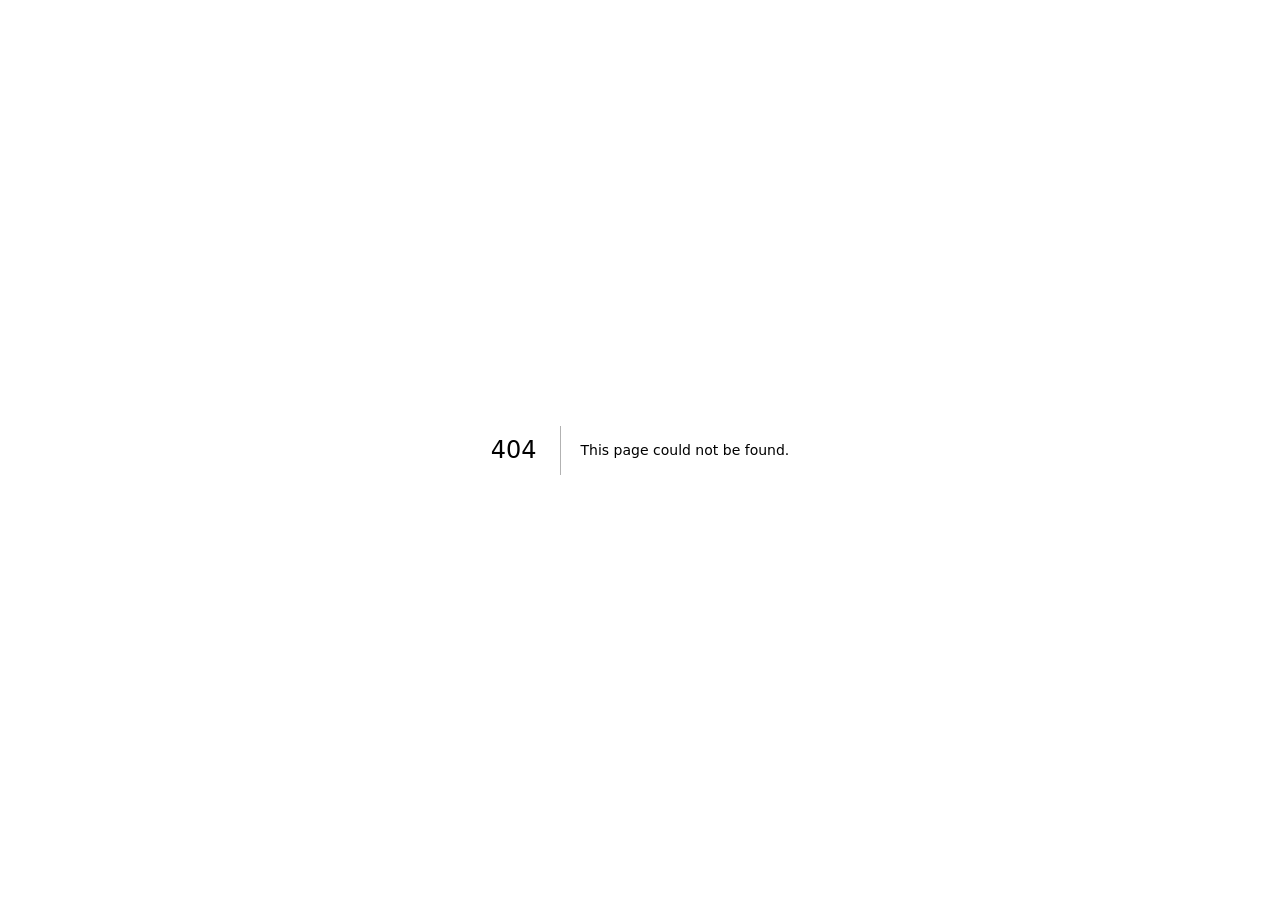
==== commit fb8dcdbe: "Rebuild PWA for GitHub Pages" ====
--- a/404/index.html
+++ b/404/index.html
@@ -1,4 +1,4 @@
-<!DOCTYPE html><!--0t8k7MKoUgMYdH0MTrGW_--><html lang="ko"><head><meta charSet="utf-8"/><meta name="viewport" content="width=device-width, initial-scale=1, viewport-fit=cover"/><link rel="stylesheet" href="/_next/static/css/31eeb3e088074f6b.css" data-precedence="next"/><link rel="preload" as="script" fetchPriority="low" href="/_next/static/chunks/webpack-4772d34723bd25e0.js"/><script src="/_next/static/chunks/4bd1b696-c023c6e3521b1417.js" async=""></script><script src="/_next/static/chunks/255-81ba70bd132d3eed.js" async=""></script><script src="/_next/static/chunks/main-app-3011107ea601bf4b.js" async=""></script><script src="/_next/static/chunks/app/layout-2d18a937ac3cadd8.js" async=""></script><meta name="robots" content="noindex"/><title>404: This page could not be found.</title><meta name="theme-color" content="#0f766e"/><title>깊은샘 묵상</title><meta name="description" content="개인 성경 자료를 읽고 성서일과와 함께 묵상하는 앱"/><meta name="application-name" content="깊은샘 묵상"/><link rel="manifest" href="/manifest.webmanifest"/><meta name="apple-mobile-web-app-capable" content="yes"/><meta name="format-detection" content="telephone=no"/><meta name="mobile-web-app-capable" content="yes"/><meta name="apple-mobile-web-app-title" content="깊은샘 묵상"/><meta name="apple-mobile-web-app-status-bar-style" content="default"/><link rel="icon" href="/icon.svg" type="image/svg+xml"/><link rel="icon" href="/icons/icon-192.png" sizes="192x192" type="image/png"/><link rel="icon" href="/icons/icon-512.png" sizes="512x512" type="image/png"/><link rel="apple-touch-icon" href="/apple-touch-icon.png" sizes="180x180"/><link rel="apple-touch-icon" href="/icons/apple-touch-icon.png" sizes="180x180"/><script src="/_next/static/chunks/polyfills-42372ed130431b0a.js" noModule=""></script></head><body class="bg-slate-50 text-slate-950 antialiased transition-colors dark:bg-[#101418] dark:text-slate-100"><div hidden=""><!--$--><!--/$--></div><script>
+<!DOCTYPE html><!--j3JQi0ggPUjdTOlSs_nW6--><html lang="ko"><head><meta charSet="utf-8"/><meta name="viewport" content="width=device-width, initial-scale=1, viewport-fit=cover"/><link rel="stylesheet" href="/iphone-bible-meditation-pwa/_next/static/css/31eeb3e088074f6b.css" data-precedence="next"/><link rel="preload" as="script" fetchPriority="low" href="/iphone-bible-meditation-pwa/_next/static/chunks/webpack-bdec8d7fab2bac1a.js"/><script src="/iphone-bible-meditation-pwa/_next/static/chunks/4bd1b696-c023c6e3521b1417.js" async=""></script><script src="/iphone-bible-meditation-pwa/_next/static/chunks/255-9cb48f339259dd7f.js" async=""></script><script src="/iphone-bible-meditation-pwa/_next/static/chunks/main-app-3011107ea601bf4b.js" async=""></script><script src="/iphone-bible-meditation-pwa/_next/static/chunks/app/layout-afda61cd28338bb9.js" async=""></script><meta name="robots" content="noindex"/><title>404: This page could not be found.</title><meta name="theme-color" content="#0f766e"/><title>깊은샘 묵상</title><meta name="description" content="개인 성경 자료를 읽고 성서일과와 함께 묵상하는 앱"/><meta name="application-name" content="깊은샘 묵상"/><link rel="manifest" href="/iphone-bible-meditation-pwa/manifest.webmanifest"/><meta name="apple-mobile-web-app-capable" content="yes"/><meta name="format-detection" content="telephone=no"/><meta name="mobile-web-app-capable" content="yes"/><meta name="apple-mobile-web-app-title" content="깊은샘 묵상"/><meta name="apple-mobile-web-app-status-bar-style" content="default"/><link rel="icon" href="/iphone-bible-meditation-pwa/icon.svg" type="image/svg+xml"/><link rel="icon" href="/iphone-bible-meditation-pwa/icons/icon-192.png" sizes="192x192" type="image/png"/><link rel="icon" href="/iphone-bible-meditation-pwa/icons/icon-512.png" sizes="512x512" type="image/png"/><link rel="apple-touch-icon" href="/iphone-bible-meditation-pwa/apple-touch-icon.png" sizes="180x180"/><link rel="apple-touch-icon" href="/iphone-bible-meditation-pwa/icons/apple-touch-icon.png" sizes="180x180"/><script src="/iphone-bible-meditation-pwa/_next/static/chunks/polyfills-42372ed130431b0a.js" noModule=""></script></head><body class="bg-slate-50 text-slate-950 antialiased transition-colors dark:bg-[#101418] dark:text-slate-100"><div hidden=""><!--$--><!--/$--></div><script>
 (() => {
   try {
     const stored = localStorage.getItem("theme");
@@ -9,4 +9,4 @@
     document.documentElement.classList.remove("dark");
   }
 })();
-</script><div style="font-family:system-ui,&quot;Segoe UI&quot;,Roboto,Helvetica,Arial,sans-serif,&quot;Apple Color Emoji&quot;,&quot;Segoe UI Emoji&quot;;height:100vh;text-align:center;display:flex;flex-direction:column;align-items:center;justify-content:center"><div><style>body{color:#000;background:#fff;margin:0}.next-error-h1{border-right:1px solid rgba(0,0,0,.3)}@media (prefers-color-scheme:dark){body{color:#fff;background:#000}.next-error-h1{border-right:1px solid rgba(255,255,255,.3)}}</style><h1 class="next-error-h1" style="display:inline-block;margin:0 20px 0 0;padding:0 23px 0 0;font-size:24px;font-weight:500;vertical-align:top;line-height:49px">404</h1><div style="display:inline-block"><h2 style="font-size:14px;font-weight:400;line-height:49px;margin:0">This page could not be found.</h2></div></div></div><!--$--><!--/$--><script src="/_next/static/chunks/webpack-4772d34723bd25e0.js" id="_R_" async=""></script><script>(self.__next_f=self.__next_f||[]).push([0])</script><script>self.__next_f.push([1,"1:\"$Sreact.fragment\"\n2:I[747,[\"177\",\"static/chunks/app/layout-2d18a937ac3cadd8.js\"],\"PwaRegister\"]\n3:I[9766,[],\"\"]\n4:I[8924,[],\"\"]\n5:I[4431,[],\"OutletBoundary\"]\n7:I[5278,[],\"AsyncMetadataOutlet\"]\n9:I[4431,[],\"ViewportBoundary\"]\nb:I[4431,[],\"MetadataBoundary\"]\nc:\"$Sreact.suspense\"\ne:I[7150,[],\"\"]\n:HL[\"/_next/static/css/31eeb3e088074f6b.css\",\"style\"]\n"])</script><script>self.__next_f.push([1,"0:{\"P\":null,\"b\":\"0t8k7MKoUgMYdH0MTrGW_\",\"p\":\"\",\"c\":[\"\",\"_not-found\",\"\"],\"i\":false,\"f\":[[[\"\",{\"children\":[\"/_not-found\",{\"children\":[\"__PAGE__\",{}]}]},\"$undefined\",\"$undefined\",true],[\"\",[\"$\",\"$1\",\"c\",{\"children\":[[[\"$\",\"link\",\"0\",{\"rel\":\"stylesheet\",\"href\":\"/_next/static/css/31eeb3e088074f6b.css\",\"precedence\":\"next\",\"crossOrigin\":\"$undefined\",\"nonce\":\"$undefined\"}]],[\"$\",\"html\",null,{\"lang\":\"ko\",\"suppressHydrationWarning\":true,\"children\":[\"$\",\"body\",null,{\"className\":\"bg-slate-50 text-slate-950 antialiased transition-colors dark:bg-[#101418] dark:text-slate-100\",\"children\":[[\"$\",\"script\",null,{\"dangerouslySetInnerHTML\":{\"__html\":\"\\n(() =\u003e {\\n  try {\\n    const stored = localStorage.getItem(\\\"theme\\\");\\n    const prefersDark = window.matchMedia(\\\"(prefers-color-scheme: dark)\\\").matches;\\n    const shouldUseDark = stored === \\\"dark\\\" || (!stored || stored === \\\"system\\\") \u0026\u0026 prefersDark;\\n    document.documentElement.classList.toggle(\\\"dark\\\", shouldUseDark);\\n  } catch {\\n    document.documentElement.classList.remove(\\\"dark\\\");\\n  }\\n})();\\n\"}}],[\"$\",\"$L2\",null,{}],[\"$\",\"$L3\",null,{\"parallelRouterKey\":\"children\",\"error\":\"$undefined\",\"errorStyles\":\"$undefined\",\"errorScripts\":\"$undefined\",\"template\":[\"$\",\"$L4\",null,{}],\"templateStyles\":\"$undefined\",\"templateScripts\":\"$undefined\",\"notFound\":\"$undefined\",\"forbidden\":\"$undefined\",\"unauthorized\":\"$undefined\"}]]}]}]]}],{\"children\":[\"/_not-found\",[\"$\",\"$1\",\"c\",{\"children\":[null,[\"$\",\"$L3\",null,{\"parallelRouterKey\":\"children\",\"error\":\"$undefined\",\"errorStyles\":\"$undefined\",\"errorScripts\":\"$undefined\",\"template\":[\"$\",\"$L4\",null,{}],\"templateStyles\":\"$undefined\",\"templateScripts\":\"$undefined\",\"notFound\":\"$undefined\",\"forbidden\":\"$undefined\",\"unauthorized\":\"$undefined\"}]]}],{\"children\":[\"__PAGE__\",[\"$\",\"$1\",\"c\",{\"children\":[[[\"$\",\"title\",null,{\"children\":\"404: This page could not be found.\"}],[\"$\",\"div\",null,{\"style\":{\"fontFamily\":\"system-ui,\\\"Segoe UI\\\",Roboto,Helvetica,Arial,sans-serif,\\\"Apple Color Emoji\\\",\\\"Segoe UI Emoji\\\"\",\"height\":\"100vh\",\"textAlign\":\"center\",\"display\":\"flex\",\"flexDirection\":\"column\",\"alignItems\":\"center\",\"justifyContent\":\"center\"},\"children\":[\"$\",\"div\",null,{\"children\":[[\"$\",\"style\",null,{\"dangerouslySetInnerHTML\":{\"__html\":\"body{color:#000;background:#fff;margin:0}.next-error-h1{border-right:1px solid rgba(0,0,0,.3)}@media (prefers-color-scheme:dark){body{color:#fff;background:#000}.next-error-h1{border-right:1px solid rgba(255,255,255,.3)}}\"}}],[\"$\",\"h1\",null,{\"className\":\"next-error-h1\",\"style\":{\"display\":\"inline-block\",\"margin\":\"0 20px 0 0\",\"padding\":\"0 23px 0 0\",\"fontSize\":24,\"fontWeight\":500,\"verticalAlign\":\"top\",\"lineHeight\":\"49px\"},\"children\":404}],[\"$\",\"div\",null,{\"style\":{\"display\":\"inline-block\"},\"children\":[\"$\",\"h2\",null,{\"style\":{\"fontSize\":14,\"fontWeight\":400,\"lineHeight\":\"49px\",\"margin\":0},\"children\":\"This page could not be found.\"}]}]]}]}]],null,[\"$\",\"$L5\",null,{\"children\":[\"$L6\",[\"$\",\"$L7\",null,{\"promise\":\"$@8\"}]]}]]}],{},null,false]},null,false]},null,false],[\"$\",\"$1\",\"h\",{\"children\":[[\"$\",\"meta\",null,{\"name\":\"robots\",\"content\":\"noindex\"}],[[\"$\",\"$L9\",null,{\"children\":\"$La\"}],null],[\"$\",\"$Lb\",null,{\"children\":[\"$\",\"div\",null,{\"hidden\":true,\"children\":[\"$\",\"$c\",null,{\"fallback\":null,\"children\":\"$Ld\"}]}]}]]}],false]],\"m\":\"$undefined\",\"G\":[\"$e\",[]],\"s\":false,\"S\":true}\n"])</script><script>self.__next_f.push([1,"a:[[\"$\",\"meta\",\"0\",{\"charSet\":\"utf-8\"}],[\"$\",\"meta\",\"1\",{\"name\":\"viewport\",\"content\":\"width=device-width, initial-scale=1, viewport-fit=cover\"}],[\"$\",\"meta\",\"2\",{\"name\":\"theme-color\",\"content\":\"#0f766e\"}]]\n6:null\n"])</script><script>self.__next_f.push([1,"f:I[622,[],\"IconMark\"]\n"])</script><script>self.__next_f.push([1,"8:{\"metadata\":[[\"$\",\"title\",\"0\",{\"children\":\"깊은샘 묵상\"}],[\"$\",\"meta\",\"1\",{\"name\":\"description\",\"content\":\"개인 성경 자료를 읽고 성서일과와 함께 묵상하는 앱\"}],[\"$\",\"meta\",\"2\",{\"name\":\"application-name\",\"content\":\"깊은샘 묵상\"}],[\"$\",\"link\",\"3\",{\"rel\":\"manifest\",\"href\":\"/manifest.webmanifest\",\"crossOrigin\":\"$undefined\"}],[\"$\",\"meta\",\"4\",{\"name\":\"apple-mobile-web-app-capable\",\"content\":\"yes\"}],[\"$\",\"meta\",\"5\",{\"name\":\"format-detection\",\"content\":\"telephone=no\"}],[\"$\",\"meta\",\"6\",{\"name\":\"mobile-web-app-capable\",\"content\":\"yes\"}],[\"$\",\"meta\",\"7\",{\"name\":\"apple-mobile-web-app-title\",\"content\":\"깊은샘 묵상\"}],[\"$\",\"meta\",\"8\",{\"name\":\"apple-mobile-web-app-status-bar-style\",\"content\":\"default\"}],[\"$\",\"link\",\"9\",{\"rel\":\"icon\",\"href\":\"/icon.svg\",\"type\":\"image/svg+xml\"}],[\"$\",\"link\",\"10\",{\"rel\":\"icon\",\"href\":\"/icons/icon-192.png\",\"sizes\":\"192x192\",\"type\":\"image/png\"}],[\"$\",\"link\",\"11\",{\"rel\":\"icon\",\"href\":\"/icons/icon-512.png\",\"sizes\":\"512x512\",\"type\":\"image/png\"}],[\"$\",\"link\",\"12\",{\"rel\":\"apple-touch-icon\",\"href\":\"/apple-touch-icon.png\",\"sizes\":\"180x180\"}],[\"$\",\"link\",\"13\",{\"rel\":\"apple-touch-icon\",\"href\":\"/icons/apple-touch-icon.png\",\"sizes\":\"180x180\"}],[\"$\",\"$Lf\",\"14\",{}]],\"error\":null,\"digest\":\"$undefined\"}\n"])</script><script>self.__next_f.push([1,"d:\"$8:metadata\"\n"])</script></body></html>+</script><div style="font-family:system-ui,&quot;Segoe UI&quot;,Roboto,Helvetica,Arial,sans-serif,&quot;Apple Color Emoji&quot;,&quot;Segoe UI Emoji&quot;;height:100vh;text-align:center;display:flex;flex-direction:column;align-items:center;justify-content:center"><div><style>body{color:#000;background:#fff;margin:0}.next-error-h1{border-right:1px solid rgba(0,0,0,.3)}@media (prefers-color-scheme:dark){body{color:#fff;background:#000}.next-error-h1{border-right:1px solid rgba(255,255,255,.3)}}</style><h1 class="next-error-h1" style="display:inline-block;margin:0 20px 0 0;padding:0 23px 0 0;font-size:24px;font-weight:500;vertical-align:top;line-height:49px">404</h1><div style="display:inline-block"><h2 style="font-size:14px;font-weight:400;line-height:49px;margin:0">This page could not be found.</h2></div></div></div><!--$--><!--/$--><script src="/iphone-bible-meditation-pwa/_next/static/chunks/webpack-bdec8d7fab2bac1a.js" id="_R_" async=""></script><script>(self.__next_f=self.__next_f||[]).push([0])</script><script>self.__next_f.push([1,"1:\"$Sreact.fragment\"\n2:I[747,[\"177\",\"static/chunks/app/layout-afda61cd28338bb9.js\"],\"PwaRegister\"]\n3:I[9766,[],\"\"]\n4:I[8924,[],\"\"]\n5:I[4431,[],\"OutletBoundary\"]\n7:I[5278,[],\"AsyncMetadataOutlet\"]\n9:I[4431,[],\"ViewportBoundary\"]\nb:I[4431,[],\"MetadataBoundary\"]\nc:\"$Sreact.suspense\"\ne:I[7150,[],\"\"]\n:HL[\"/iphone-bible-meditation-pwa/_next/static/css/31eeb3e088074f6b.css\",\"style\"]\n"])</script><script>self.__next_f.push([1,"0:{\"P\":null,\"b\":\"j3JQi0ggPUjdTOlSs_nW6\",\"p\":\"/iphone-bible-meditation-pwa\",\"c\":[\"\",\"_not-found\",\"\"],\"i\":false,\"f\":[[[\"\",{\"children\":[\"/_not-found\",{\"children\":[\"__PAGE__\",{}]}]},\"$undefined\",\"$undefined\",true],[\"\",[\"$\",\"$1\",\"c\",{\"children\":[[[\"$\",\"link\",\"0\",{\"rel\":\"stylesheet\",\"href\":\"/iphone-bible-meditation-pwa/_next/static/css/31eeb3e088074f6b.css\",\"precedence\":\"next\",\"crossOrigin\":\"$undefined\",\"nonce\":\"$undefined\"}]],[\"$\",\"html\",null,{\"lang\":\"ko\",\"suppressHydrationWarning\":true,\"children\":[\"$\",\"body\",null,{\"className\":\"bg-slate-50 text-slate-950 antialiased transition-colors dark:bg-[#101418] dark:text-slate-100\",\"children\":[[\"$\",\"script\",null,{\"dangerouslySetInnerHTML\":{\"__html\":\"\\n(() =\u003e {\\n  try {\\n    const stored = localStorage.getItem(\\\"theme\\\");\\n    const prefersDark = window.matchMedia(\\\"(prefers-color-scheme: dark)\\\").matches;\\n    const shouldUseDark = stored === \\\"dark\\\" || (!stored || stored === \\\"system\\\") \u0026\u0026 prefersDark;\\n    document.documentElement.classList.toggle(\\\"dark\\\", shouldUseDark);\\n  } catch {\\n    document.documentElement.classList.remove(\\\"dark\\\");\\n  }\\n})();\\n\"}}],[\"$\",\"$L2\",null,{}],[\"$\",\"$L3\",null,{\"parallelRouterKey\":\"children\",\"error\":\"$undefined\",\"errorStyles\":\"$undefined\",\"errorScripts\":\"$undefined\",\"template\":[\"$\",\"$L4\",null,{}],\"templateStyles\":\"$undefined\",\"templateScripts\":\"$undefined\",\"notFound\":\"$undefined\",\"forbidden\":\"$undefined\",\"unauthorized\":\"$undefined\"}]]}]}]]}],{\"children\":[\"/_not-found\",[\"$\",\"$1\",\"c\",{\"children\":[null,[\"$\",\"$L3\",null,{\"parallelRouterKey\":\"children\",\"error\":\"$undefined\",\"errorStyles\":\"$undefined\",\"errorScripts\":\"$undefined\",\"template\":[\"$\",\"$L4\",null,{}],\"templateStyles\":\"$undefined\",\"templateScripts\":\"$undefined\",\"notFound\":\"$undefined\",\"forbidden\":\"$undefined\",\"unauthorized\":\"$undefined\"}]]}],{\"children\":[\"__PAGE__\",[\"$\",\"$1\",\"c\",{\"children\":[[[\"$\",\"title\",null,{\"children\":\"404: This page could not be found.\"}],[\"$\",\"div\",null,{\"style\":{\"fontFamily\":\"system-ui,\\\"Segoe UI\\\",Roboto,Helvetica,Arial,sans-serif,\\\"Apple Color Emoji\\\",\\\"Segoe UI Emoji\\\"\",\"height\":\"100vh\",\"textAlign\":\"center\",\"display\":\"flex\",\"flexDirection\":\"column\",\"alignItems\":\"center\",\"justifyContent\":\"center\"},\"children\":[\"$\",\"div\",null,{\"children\":[[\"$\",\"style\",null,{\"dangerouslySetInnerHTML\":{\"__html\":\"body{color:#000;background:#fff;margin:0}.next-error-h1{border-right:1px solid rgba(0,0,0,.3)}@media (prefers-color-scheme:dark){body{color:#fff;background:#000}.next-error-h1{border-right:1px solid rgba(255,255,255,.3)}}\"}}],[\"$\",\"h1\",null,{\"className\":\"next-error-h1\",\"style\":{\"display\":\"inline-block\",\"margin\":\"0 20px 0 0\",\"padding\":\"0 23px 0 0\",\"fontSize\":24,\"fontWeight\":500,\"verticalAlign\":\"top\",\"lineHeight\":\"49px\"},\"children\":404}],[\"$\",\"div\",null,{\"style\":{\"display\":\"inline-block\"},\"children\":[\"$\",\"h2\",null,{\"style\":{\"fontSize\":14,\"fontWeight\":400,\"lineHeight\":\"49px\",\"margin\":0},\"children\":\"This page could not be found.\"}]}]]}]}]],null,[\"$\",\"$L5\",null,{\"children\":[\"$L6\",[\"$\",\"$L7\",null,{\"promise\":\"$@8\"}]]}]]}],{},null,false]},null,false]},null,false],[\"$\",\"$1\",\"h\",{\"children\":[[\"$\",\"meta\",null,{\"name\":\"robots\",\"content\":\"noindex\"}],[[\"$\",\"$L9\",null,{\"children\":\"$La\"}],null],[\"$\",\"$Lb\",null,{\"children\":[\"$\",\"div\",null,{\"hidden\":true,\"children\":[\"$\",\"$c\",null,{\"fallback\":null,\"children\":\"$Ld\"}]}]}]]}],false]],\"m\":\"$undefined\",\"G\":[\"$e\",[]],\"s\":false,\"S\":true}\n"])</script><script>self.__next_f.push([1,"a:[[\"$\",\"meta\",\"0\",{\"charSet\":\"utf-8\"}],[\"$\",\"meta\",\"1\",{\"name\":\"viewport\",\"content\":\"width=device-width, initial-scale=1, viewport-fit=cover\"}],[\"$\",\"meta\",\"2\",{\"name\":\"theme-color\",\"content\":\"#0f766e\"}]]\n6:null\n"])</script><script>self.__next_f.push([1,"f:I[622,[],\"IconMark\"]\n"])</script><script>self.__next_f.push([1,"8:{\"metadata\":[[\"$\",\"title\",\"0\",{\"children\":\"깊은샘 묵상\"}],[\"$\",\"meta\",\"1\",{\"name\":\"description\",\"content\":\"개인 성경 자료를 읽고 성서일과와 함께 묵상하는 앱\"}],[\"$\",\"meta\",\"2\",{\"name\":\"application-name\",\"content\":\"깊은샘 묵상\"}],[\"$\",\"link\",\"3\",{\"rel\":\"manifest\",\"href\":\"/iphone-bible-meditation-pwa/manifest.webmanifest\",\"crossOrigin\":\"$undefined\"}],[\"$\",\"meta\",\"4\",{\"name\":\"apple-mobile-web-app-capable\",\"content\":\"yes\"}],[\"$\",\"meta\",\"5\",{\"name\":\"format-detection\",\"content\":\"telephone=no\"}],[\"$\",\"meta\",\"6\",{\"name\":\"mobile-web-app-capable\",\"content\":\"yes\"}],[\"$\",\"meta\",\"7\",{\"name\":\"apple-mobile-web-app-title\",\"content\":\"깊은샘 묵상\"}],[\"$\",\"meta\",\"8\",{\"name\":\"apple-mobile-web-app-status-bar-style\",\"content\":\"default\"}],[\"$\",\"link\",\"9\",{\"rel\":\"icon\",\"href\":\"/iphone-bible-meditation-pwa/icon.svg\",\"type\":\"image/svg+xml\"}],[\"$\",\"link\",\"10\",{\"rel\":\"icon\",\"href\":\"/iphone-bible-meditation-pwa/icons/icon-192.png\",\"sizes\":\"192x192\",\"type\":\"image/png\"}],[\"$\",\"link\",\"11\",{\"rel\":\"icon\",\"href\":\"/iphone-bible-meditation-pwa/icons/icon-512.png\",\"sizes\":\"512x512\",\"type\":\"image/png\"}],[\"$\",\"link\",\"12\",{\"rel\":\"apple-touch-icon\",\"href\":\"/iphone-bible-meditation-pwa/apple-touch-icon.png\",\"sizes\":\"180x180\"}],[\"$\",\"link\",\"13\",{\"rel\":\"apple-touch-icon\",\"href\":\"/iphone-bible-meditation-pwa/icons/apple-touch-icon.png\",\"sizes\":\"180x180\"}],[\"$\",\"$Lf\",\"14\",{}]],\"error\":null,\"digest\":\"$undefined\"}\n"])</script><script>self.__next_f.push([1,"d:\"$8:metadata\"\n"])</script></body></html>
